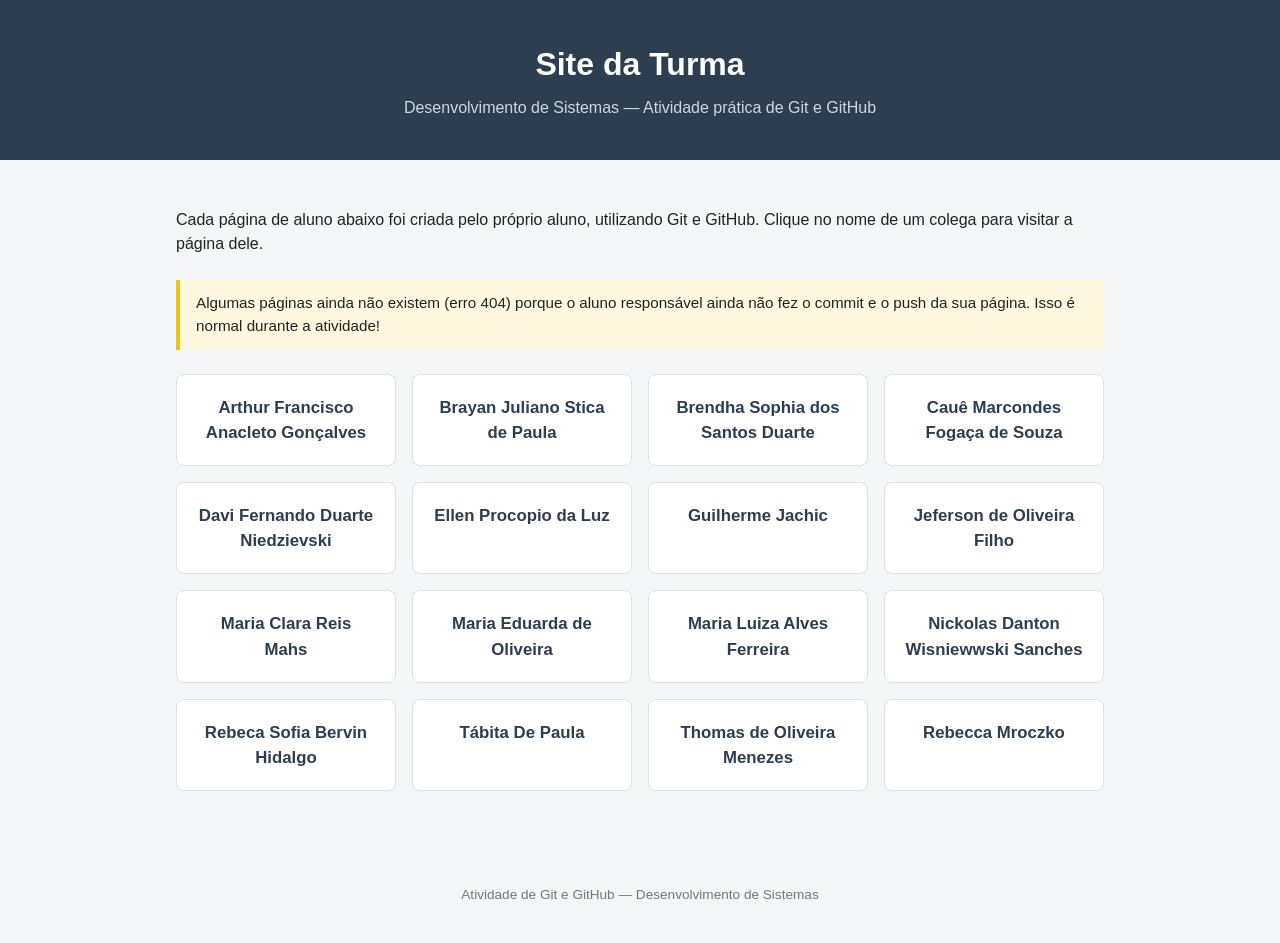
==== index.html @ 8fc0ce14 "Adiciona página inicial, estilos e lista de alunos Co-Authored-By: Claude Sonnet 5 <noreply@anthropi" ====
<!DOCTYPE html>
<html lang="pt-br">
<head>
  <meta charset="UTF-8" />
  <meta name="viewport" content="width=device-width, initial-scale=1.0" />
  <title>Site da Turma</title>
  <link rel="stylesheet" href="style.css" />
</head>
<body>

  <header>
    <h1>Site da Turma</h1>
    <p>Desenvolvimento de Sistemas — Atividade prática de Git e GitHub</p>
  </header>

  <main>
    <p>
      Cada página de aluno abaixo foi criada pelo próprio aluno, utilizando
      Git e GitHub. Clique no nome de um colega para visitar a página dele.
    </p>

    <p class="aviso">
      Algumas páginas ainda não existem (erro 404) porque o aluno
      responsável ainda não fez o commit e o push da sua página. Isso é
      normal durante a atividade!
    </p>

    <!-- ==========================================================
         LISTA DE ALUNOS
         Para adicionar ou remover um aluno, edite apenas esta área.

         Cada aluno é um <li class="card-aluno"> com um link para o
         arquivo dele dentro da pasta "alunos/".

         O nome do arquivo (ex: alunos/arthur-goncalves.html) precisa
         ser IGUAL ao que está no atributo href abaixo.
         ========================================================== -->
    <ul class="grade-alunos">
      <li class="card-aluno"><a href="alunos/arthur-goncalves.html">Arthur Francisco Anacleto Gonçalves</a></li>
      <li class="card-aluno"><a href="alunos/brayan-paula.html">Brayan Juliano Stica de Paula</a></li>
      <li class="card-aluno"><a href="alunos/brendha-duarte.html">Brendha Sophia dos Santos Duarte</a></li>
      <li class="card-aluno"><a href="alunos/caue-souza.html">Cauê Marcondes Fogaça de Souza</a></li>
      <li class="card-aluno"><a href="alunos/davi-niedzievski.html">Davi Fernando Duarte Niedzievski</a></li>
      <li class="card-aluno"><a href="alunos/ellen-luz.html">Ellen Procopio da Luz</a></li>
      <li class="card-aluno"><a href="alunos/guilherme-jachic.html">Guilherme Jachic</a></li>
      <li class="card-aluno"><a href="alunos/jeferson-filho.html">Jeferson de Oliveira Filho</a></li>
      <li class="card-aluno"><a href="alunos/maria-clara-mahs.html">Maria Clara Reis Mahs</a></li>
      <li class="card-aluno"><a href="alunos/maria-eduarda-oliveira.html">Maria Eduarda de Oliveira</a></li>
      <li class="card-aluno"><a href="alunos/maria-luiza-ferreira.html">Maria Luiza Alves Ferreira</a></li>
      <li class="card-aluno"><a href="alunos/nickolas-sanches.html">Nickolas Danton Wisniewwski Sanches</a></li>
      <li class="card-aluno"><a href="alunos/rebeca-hidalgo.html">Rebeca Sofia Bervin Hidalgo</a></li>
      <li class="card-aluno"><a href="alunos/tabita-paula.html">Tábita De Paula</a></li>
      <li class="card-aluno"><a href="alunos/thomas-menezes.html">Thomas de Oliveira Menezes</a></li>
      <li class="card-aluno"><a href="alunos/rebecca-mroczko.html">Rebecca Mroczko</a></li>
    </ul>
    <!-- FIM DA LISTA DE ALUNOS -->

  </main>

  <footer>
    <p>Atividade de Git e GitHub — Desenvolvimento de Sistemas</p>
  </footer>

</body>
</html>
---- style.css ----
/* ==========================================================
   Estilo do Site da Turma
   Arquivo simples de propósito: fácil de ler e de modificar.
   ========================================================== */

* {
  box-sizing: border-box;
}

body {
  margin: 0;
  font-family: "Segoe UI", Arial, Helvetica, sans-serif;
  background-color: #f4f6f8;
  color: #222;
  line-height: 1.5;
}

header {
  background-color: #2c3e50;
  color: #fff;
  padding: 2.5rem 1rem;
  text-align: center;
}

header h1 {
  margin: 0 0 0.5rem 0;
  font-size: 2rem;
}

header p {
  margin: 0;
  color: #d0d7de;
  font-size: 1rem;
}

main {
  max-width: 960px;
  margin: 0 auto;
  padding: 2rem 1rem;
}

/* Grade de cards dos alunos */
.grade-alunos {
  display: grid;
  grid-template-columns: repeat(auto-fill, minmax(220px, 1fr));
  gap: 1rem;
  list-style: none;
  padding: 0;
  margin: 1.5rem 0;
}

.card-aluno {
  background-color: #fff;
  border: 1px solid #e0e0e0;
  border-radius: 8px;
  padding: 1.25rem;
  text-align: center;
  transition: transform 0.15s ease, box-shadow 0.15s ease;
}

.card-aluno:hover {
  transform: translateY(-3px);
  box-shadow: 0 4px 10px rgba(0, 0, 0, 0.08);
}

.card-aluno a {
  display: block;
  color: #2c3e50;
  text-decoration: none;
  font-weight: 600;
  font-size: 1.05rem;
}

.card-aluno a:hover {
  color: #2980b9;
  text-decoration: underline;
}

.aviso {
  background-color: #fff8e1;
  border-left: 4px solid #f1c40f;
  padding: 0.75rem 1rem;
  margin: 1.5rem 0;
  font-size: 0.95rem;
}

footer {
  text-align: center;
  padding: 1.5rem 1rem;
  color: #777;
  font-size: 0.85rem;
}

/* Estilos simples que os alunos podem reaproveitar na página individual */
.pagina-aluno {
  max-width: 640px;
  margin: 0 auto;
  padding: 2rem 1rem;
}

.pagina-aluno img {
  max-width: 100%;
  border-radius: 8px;
  margin: 1rem 0;
}

.voltar {
  display: inline-block;
  margin-top: 1.5rem;
  color: #2980b9;
}
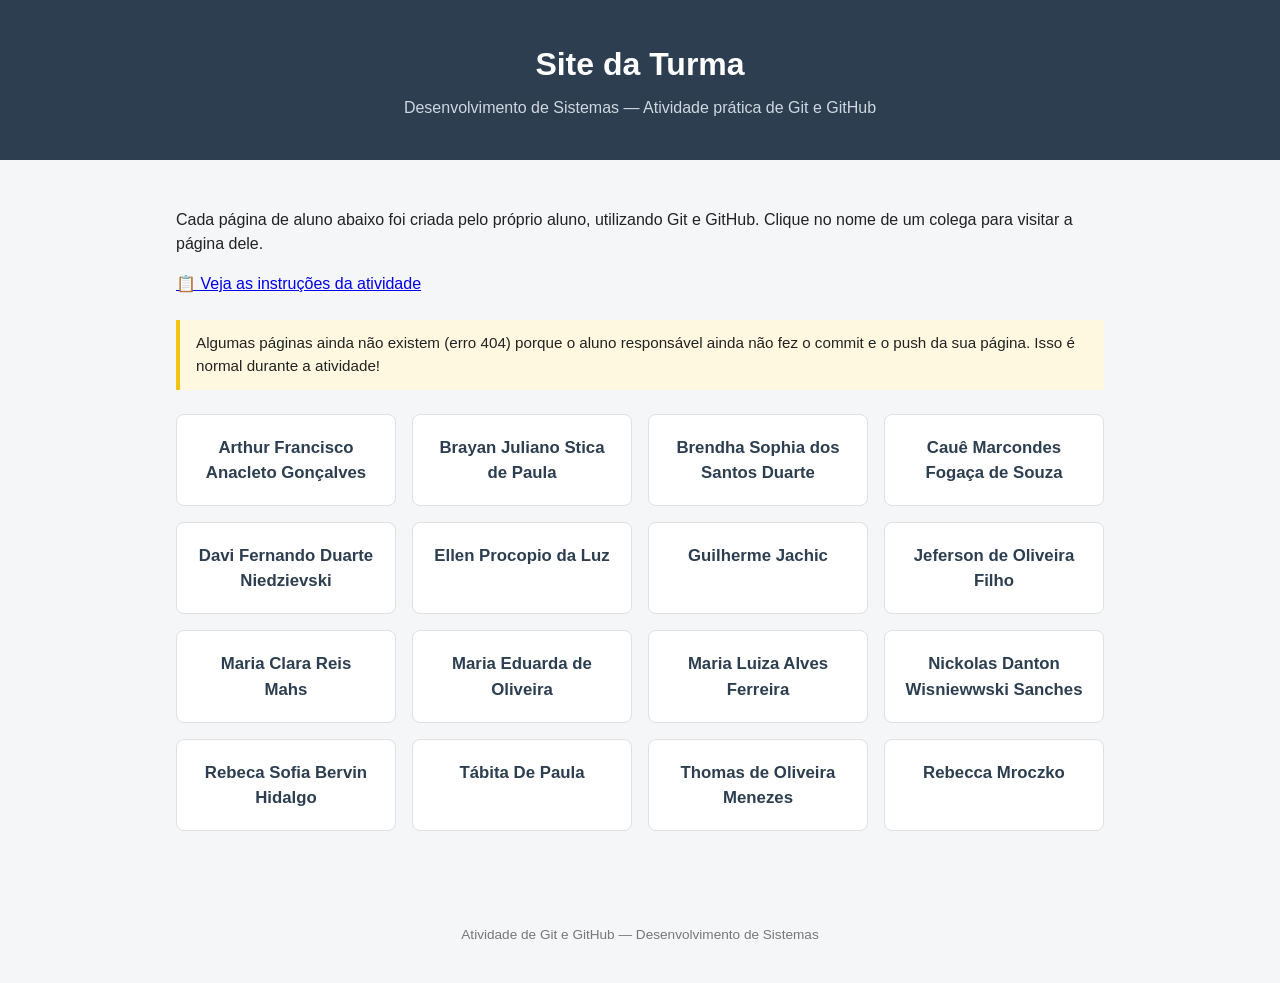
==== commit 9a773314: "Adiciona página de instruções baseada no README e link na página inicial Co-Authored-By: Claude Sonn" ====
--- a/index.html
+++ b/index.html
@@ -17,6 +17,10 @@
     <p>
       Cada página de aluno abaixo foi criada pelo próprio aluno, utilizando
       Git e GitHub. Clique no nome de um colega para visitar a página dele.
+    </p>
+
+    <p>
+      <a href="instrucoes.html">📋 Veja as instruções da atividade</a>
     </p>
 
     <p class="aviso">
--- a/style.css
+++ b/style.css
@@ -109,3 +109,56 @@
   margin-top: 1.5rem;
   color: #2980b9;
 }
+
+/* Página de instruções */
+.pagina-instrucoes {
+  max-width: 760px;
+  margin: 0 auto;
+  padding: 2rem 1rem;
+}
+
+.pagina-instrucoes h2 {
+  margin-top: 2rem;
+  color: #2c3e50;
+}
+
+.pagina-instrucoes h3 {
+  margin-top: 1.5rem;
+  color: #2c3e50;
+}
+
+.pagina-instrucoes pre {
+  background-color: #2c3e50;
+  color: #f4f6f8;
+  padding: 1rem;
+  border-radius: 6px;
+  overflow-x: auto;
+  font-size: 0.9rem;
+}
+
+.pagina-instrucoes code {
+  font-family: "Consolas", "Courier New", monospace;
+}
+
+.pagina-instrucoes p code,
+.pagina-instrucoes li code {
+  background-color: #eceff1;
+  padding: 0.1rem 0.35rem;
+  border-radius: 4px;
+  color: #c0392b;
+}
+
+.pagina-instrucoes .checklist {
+  list-style: none;
+  padding: 0;
+}
+
+.pagina-instrucoes .checklist li {
+  margin: 0.4rem 0;
+}
+
+.pagina-instrucoes hr {
+  border: none;
+  border-top: 1px solid #e0e0e0;
+  margin: 2rem 0;
+}
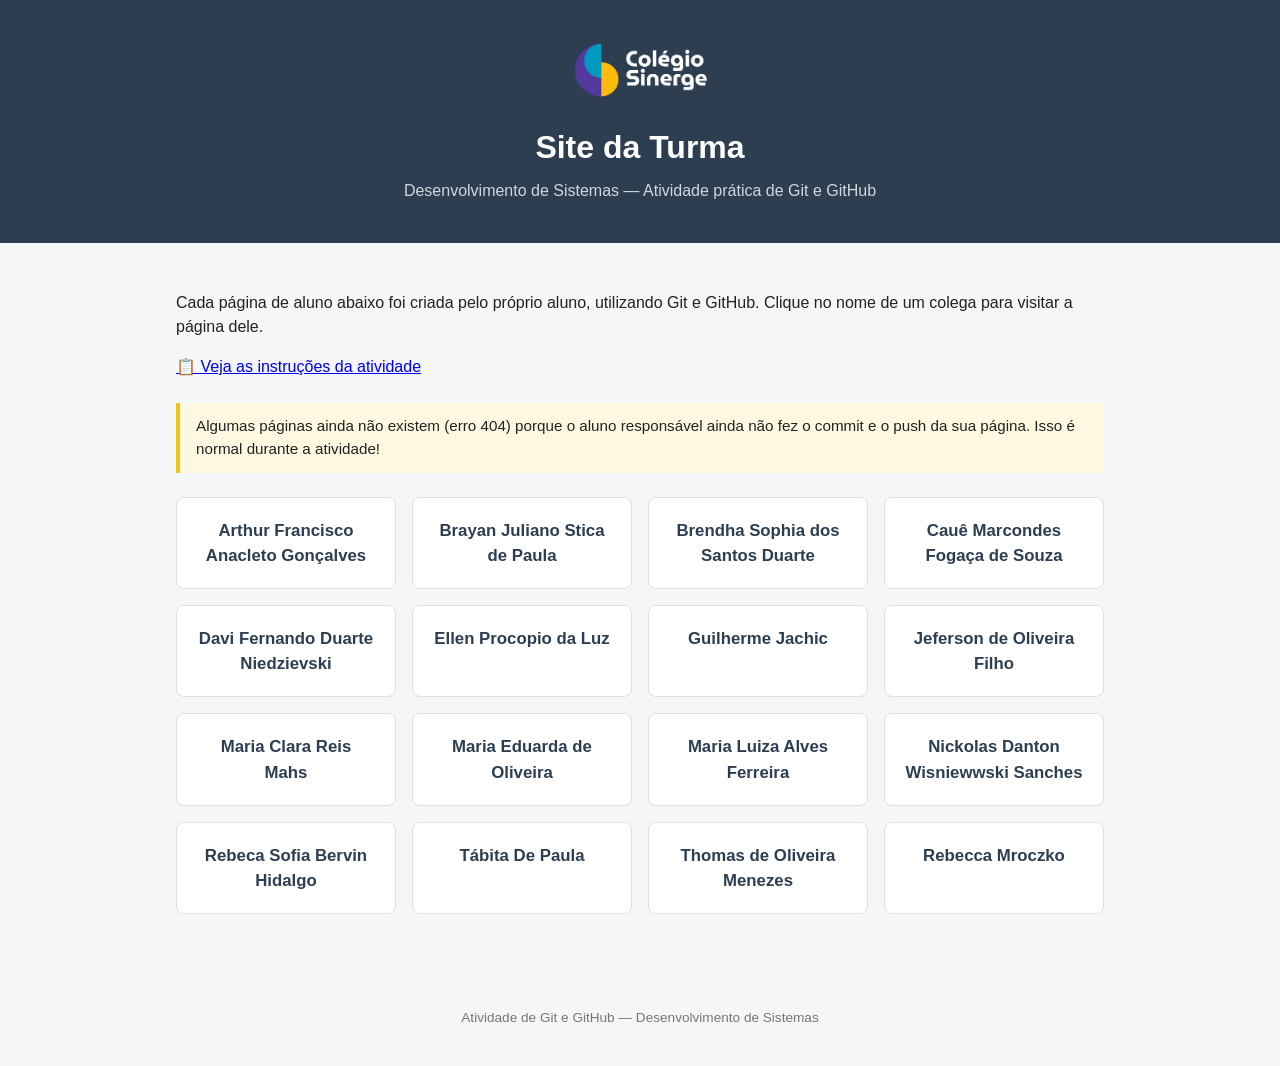
==== commit 7ea14342: "Adiciona logo do Colégio Sinerge no cabeçalho da página inicial Co-Authored-By: Claude Sonnet 5 <nor" ====
--- a/index.html
+++ b/index.html
@@ -9,6 +9,7 @@
 <body>
 
   <header>
+    <img src="assets/logo-sinerge.png" alt="Logo do Colégio Sinerge" class="logo-sinerge" />
     <h1>Site da Turma</h1>
     <p>Desenvolvimento de Sistemas — Atividade prática de Git e GitHub</p>
   </header>
--- a/style.css
+++ b/style.css
@@ -20,6 +20,11 @@
   color: #fff;
   padding: 2.5rem 1rem;
   text-align: center;
+}
+
+.logo-sinerge {
+  height: 60px;
+  margin-bottom: 1rem;
 }
 
 header h1 {
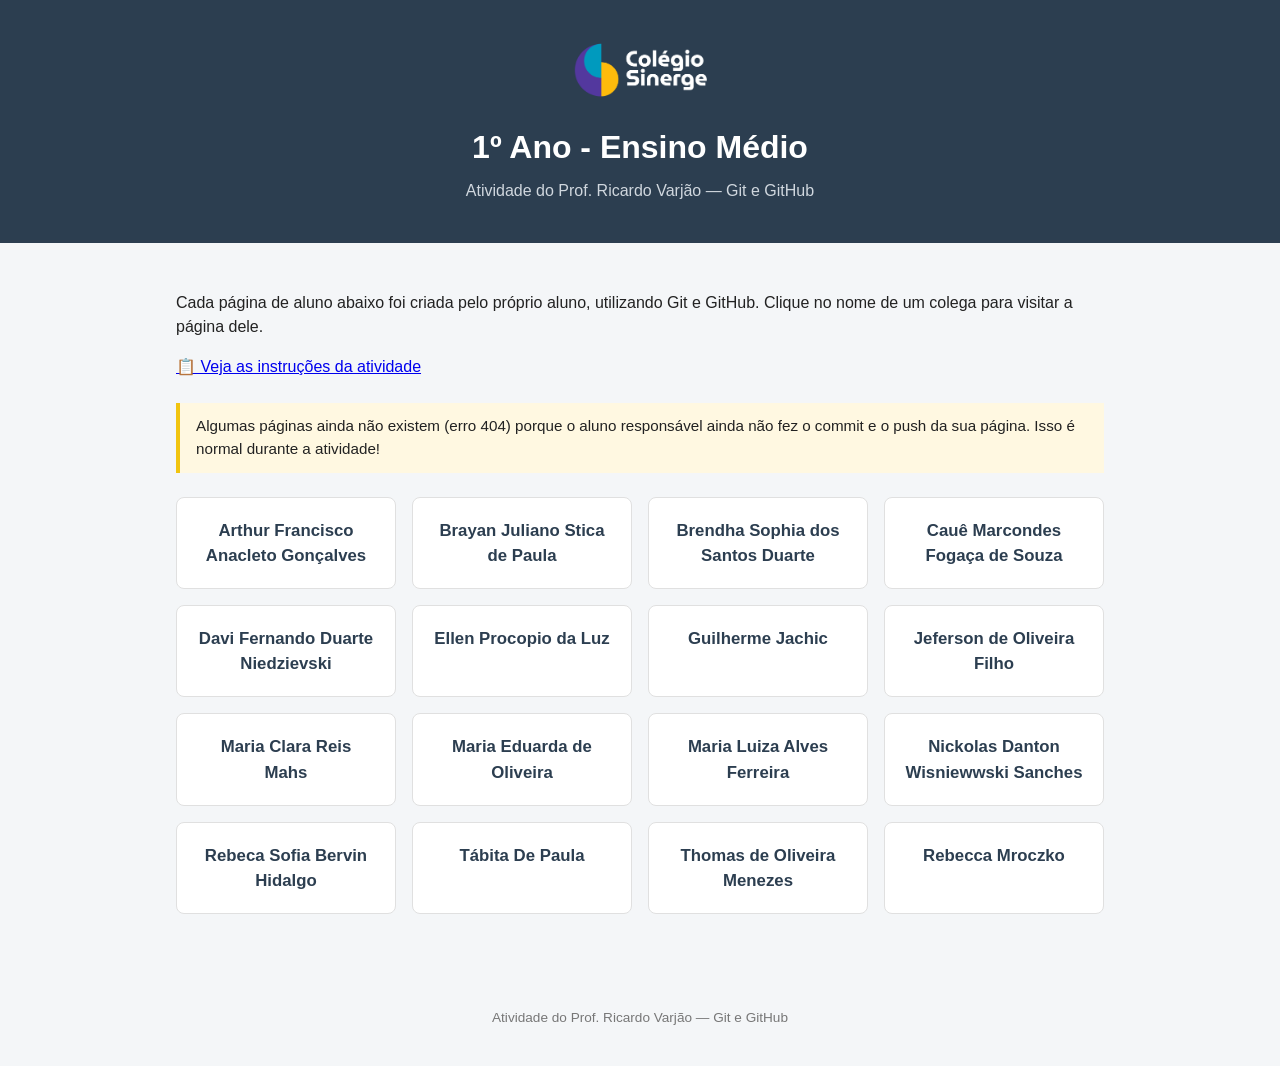
==== commit d77268b5: "Atualiza título da página inicial para 1º Ano - Ensino Médio Co-Authored-By: Claude Sonnet 5 <norepl" ====
--- a/index.html
+++ b/index.html
@@ -3,15 +3,15 @@
 <head>
   <meta charset="UTF-8" />
   <meta name="viewport" content="width=device-width, initial-scale=1.0" />
-  <title>Site da Turma</title>
+  <title>1º Ano - Ensino Médio</title>
   <link rel="stylesheet" href="style.css" />
 </head>
 <body>
 
   <header>
     <img src="assets/logo-sinerge.png" alt="Logo do Colégio Sinerge" class="logo-sinerge" />
-    <h1>Site da Turma</h1>
-    <p>Desenvolvimento de Sistemas — Atividade prática de Git e GitHub</p>
+    <h1>1º Ano - Ensino Médio</h1>
+    <p>Atividade do Prof. Ricardo Varjão — Git e GitHub</p>
   </header>
 
   <main>
@@ -63,7 +63,7 @@
   </main>
 
   <footer>
-    <p>Atividade de Git e GitHub — Desenvolvimento de Sistemas</p>
+    <p>Atividade do Prof. Ricardo Varjão — Git e GitHub</p>
   </footer>
 
 </body>
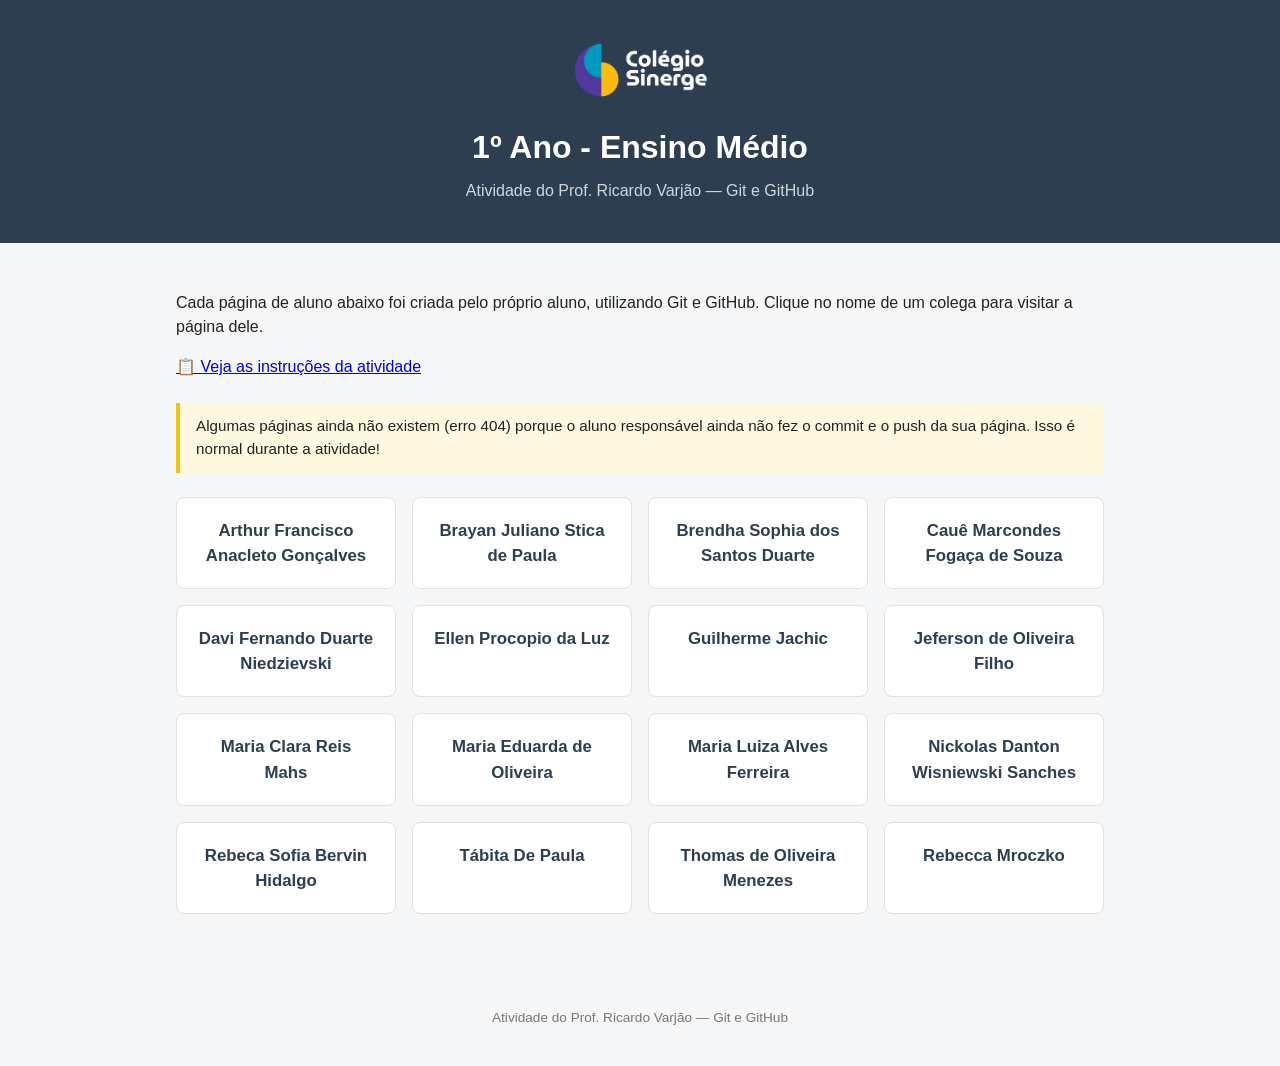
==== commit d70e74e6: "Update index.html" ====
--- a/index.html
+++ b/index.html
@@ -52,7 +52,7 @@
       <li class="card-aluno"><a href="alunos/maria-clara-mahs.html">Maria Clara Reis Mahs</a></li>
       <li class="card-aluno"><a href="alunos/maria-eduarda-oliveira.html">Maria Eduarda de Oliveira</a></li>
       <li class="card-aluno"><a href="alunos/maria-luiza-ferreira.html">Maria Luiza Alves Ferreira</a></li>
-      <li class="card-aluno"><a href="alunos/nickolas-sanches.html">Nickolas Danton Wisniewwski Sanches</a></li>
+      <li class="card-aluno"><a href="alunos/nickolas-sanches.html">Nickolas Danton Wisniewski Sanches</a></li>
       <li class="card-aluno"><a href="alunos/rebeca-hidalgo.html">Rebeca Sofia Bervin Hidalgo</a></li>
       <li class="card-aluno"><a href="alunos/tabita-paula.html">Tábita De Paula</a></li>
       <li class="card-aluno"><a href="alunos/thomas-menezes.html">Thomas de Oliveira Menezes</a></li>
